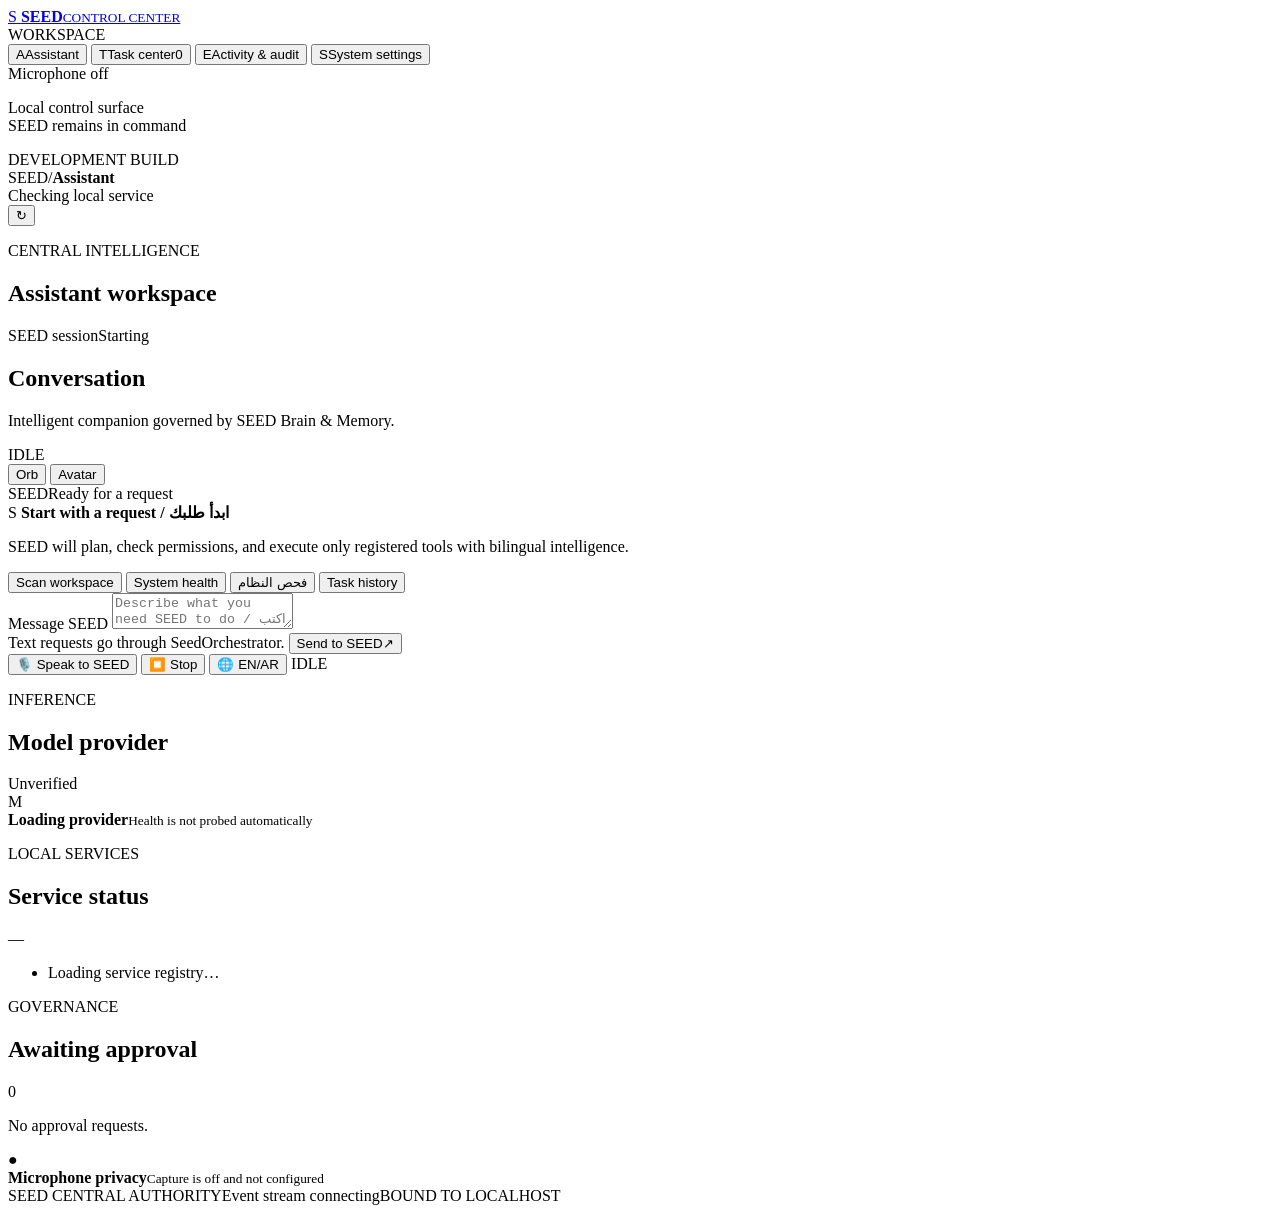
==== desktop/index.html @ 56ac25d8 "Initial commit: SEED-AI autonomous intelligent digital assistant foundation and runtime" ====
<!doctype html>
<html lang="en">
<head>
  <meta charset="utf-8">
  <meta name="viewport" content="width=device-width, initial-scale=1">
  <meta name="seed-csrf-token" content="__SEED_CSRF_TOKEN__">
  <meta name="theme-color" content="#101619">
  <title>SEED | Control Center</title>
  <link rel="stylesheet" href="/styles.css">
  <script src="/app.js" defer></script>
</head>
<body>
  <div class="app-frame">
    <aside class="sidebar" aria-label="Main navigation">
      <a class="brand" href="#assistant" aria-label="SEED Control Center">
        <span class="brand-mark" aria-hidden="true">S</span>
        <span class="brand-copy"><strong>SEED</strong><small>CONTROL CENTER</small></span>
      </a>

      <div class="nav-label">WORKSPACE</div>
      <nav class="primary-nav">
        <button class="nav-item active" type="button" data-view="assistant"><span class="nav-glyph">A</span>Assistant</button>
        <button class="nav-item" type="button" data-view="tasks"><span class="nav-glyph">T</span>Task center<span class="nav-count" id="nav-task-count">0</span></button>
        <button class="nav-item" type="button" data-view="activity"><span class="nav-glyph">E</span>Activity &amp; audit</button>
        <button class="nav-item" type="button" data-view="settings"><span class="nav-glyph">S</span>System settings</button>
      </nav>

      <div class="sidebar-bottom">
        <div class="privacy-indicator"><span class="privacy-dot"></span><span>Microphone off</span></div>
        <p>Local control surface<br>SEED remains in command</p>
        <span class="version-label">DEVELOPMENT BUILD</span>
      </div>
    </aside>

    <main class="main-area">
      <header class="topbar">
        <div class="breadcrumb"><span>SEED</span><span class="crumb-separator">/</span><strong id="topbar-section">Assistant</strong></div>
        <div class="topbar-actions">
          <div class="connection-state"><span class="connection-dot" id="connection-dot"></span><span id="connection-label">Checking local service</span></div>
          <button class="icon-button" id="refresh-button" type="button" aria-label="Refresh system status" title="Refresh status"><span aria-hidden="true">↻</span></button>
        </div>
      </header>

      <section class="view active" id="assistant-view" aria-labelledby="assistant-title">
        <div class="page-heading">
          <div><p class="eyebrow">CENTRAL INTELLIGENCE</p><h1 id="assistant-title">Assistant workspace</h1></div>
          <div class="session-pill"><span class="session-pip"></span><span>SEED session</span><span class="session-id" id="session-short-id">Starting</span></div>
        </div>

        <div class="assistant-layout">
          <section class="conversation-surface" aria-label="Assistant conversation">
            <div class="conversation-header">
              <div><h2>Conversation</h2><p>Intelligent companion governed by SEED Brain &amp; Memory.</p></div>
              <div class="assistant-state" id="assistant-state"><span class="state-light"></span><span id="orb-state-label">IDLE</span></div>
            </div>

            <div class="orb-stage" aria-label="SEED Smart Orb state visualization">
              <div class="orb-mode-switch">
                <button type="button" class="mode-btn active" id="mode-orb-btn" data-mode="orb">Orb</button>
                <button type="button" class="mode-btn" id="mode-avatar-btn" data-mode="avatar">Avatar</button>
              </div>
              <div class="orb-orbit orbit-one"></div>
              <div class="orb-orbit orbit-two"></div>
              <div class="smart-orb" id="smart-orb" data-state="idle" role="img" aria-label="Smart Orb idle">
                <div class="orb-halo"></div><div class="orb-core"></div><div class="orb-glint"></div>
              </div>
              <div class="avatar-container" id="avatar-container" hidden>
                <div class="avatar-ring"></div>
                <div class="avatar-face">
                  <div class="avatar-eyes"><span></span><span></span></div>
                  <div class="avatar-mouth" id="avatar-mouth"></div>
                </div>
              </div>
              <div class="orb-caption"><span class="orb-caption-name">SEED</span><span class="orb-caption-state" id="orb-caption-state">Ready for a request</span></div>
            </div>

            <div class="conversation-feed" id="conversation-feed" aria-live="polite" aria-label="Conversation messages">
              <div class="empty-conversation" id="empty-conversation">
                <span class="empty-mark">S</span>
                <strong>Start with a request / ابدأ طلبك</strong>
                <p>SEED will plan, check permissions, and execute only registered tools with bilingual intelligence.</p>
                <div class="quick-suggestions">
                  <button type="button" class="suggestion-chip" data-prompt="Scan the workspace and check files">Scan workspace</button>
                  <button type="button" class="suggestion-chip" data-prompt="Check system health and registered services">System health</button>
                  <button type="button" class="suggestion-chip" data-prompt="افحص مساحة العمل وعرض حالة النظام">فحص النظام</button>
                  <button type="button" class="suggestion-chip" data-prompt="Show all recent tasks and execution history">Task history</button>
                </div>
              </div>
            </div>

            <form class="composer" id="request-form">
              <label class="visually-hidden" for="request-input">Message SEED</label>
              <textarea id="request-input" name="request" rows="2" maxlength="8000" placeholder="Describe what you need SEED to do / اكتب طلبك هنا…" dir="auto" required></textarea>
              <div class="composer-footer">
                <span class="composer-note">Text requests go through SeedOrchestrator.</span>
                <button class="send-button" id="send-button" type="submit"><span>Send to SEED</span><span class="send-arrow" aria-hidden="true">↗</span></button>
              </div>
            </form>

            <div class="voice-placeholder" aria-label="Advanced Voice Controls">
              <button type="button" id="voice-listen-btn" class="voice-button" onclick="window.SeedVoice.listen()" aria-label="Start Voice Recognition">
                <span class="voice-icon">🎙️</span>
                <span id="voice-btn-text">Speak to SEED</span>
              </button>
              <button type="button" id="voice-stop-btn" class="voice-button secondary" onclick="window.SeedVoice.stop()" aria-label="Stop Voice">
                <span class="voice-icon">⏹️</span>
                <span>Stop</span>
              </button>
              <button type="button" id="lang-toggle-btn" class="voice-button secondary" aria-label="Toggle Language">
                🌐 <span id="lang-badge">EN/AR</span>
              </button>
              <span id="voice-status-badge" class="voice-badge">IDLE</span>
            </div>
          </section>

          <aside class="right-rail" aria-label="SEED system overview">
            <section class="rail-section provider-section">
              <div class="section-heading"><div><p class="eyebrow">INFERENCE</p><h2>Model provider</h2></div><span class="quiet-status" id="provider-status">Unverified</span></div>
              <div class="provider-row"><span class="provider-icon">M</span><div><strong id="provider-name">Loading provider</strong><small id="provider-detail">Health is not probed automatically</small></div></div>
            </section>

            <section class="rail-section service-section">
              <div class="section-heading"><div><p class="eyebrow">LOCAL SERVICES</p><h2>Service status</h2></div><span class="section-count" id="service-count">—</span></div>
              <ul class="service-list" id="service-list"><li class="list-placeholder">Loading service registry…</li></ul>
            </section>

            <section class="rail-section approvals-section">
              <div class="section-heading"><div><p class="eyebrow">GOVERNANCE</p><h2>Awaiting approval</h2></div><span class="section-count" id="approval-count">0</span></div>
              <div class="approval-list" id="approval-list"><p class="list-placeholder">No approval requests.</p></div>
            </section>

            <section class="rail-section privacy-section">
              <div class="privacy-row"><span class="privacy-lock" aria-hidden="true">●</span><div><strong>Microphone privacy</strong><small>Capture is off and not configured</small></div></div>
            </section>
          </aside>
        </div>
      </section>

      <section class="view" id="tasks-view" aria-labelledby="tasks-title" hidden>
        <div class="page-heading"><div><p class="eyebrow">EXECUTION LIFECYCLE</p><h1 id="tasks-title">Task center</h1></div><span class="data-label">LIVE DATABASE · LOCAL</span></div>
        <div class="task-summary" id="task-summary"></div>
        <section class="data-surface"><div class="data-heading"><div><h2>Execution history</h2><p>Persisted tasks from SEED</p></div><button class="text-button" id="tasks-refresh" type="button">Refresh</button></div><div class="table-scroll"><table><thead><tr><th>Task</th><th>Status</th><th>Project</th><th>Created</th></tr></thead><tbody id="task-table"><tr><td colspan="4" class="list-placeholder">Loading tasks…</td></tr></tbody></table></div></section>
      </section>

      <section class="view" id="activity-view" aria-labelledby="activity-title" hidden>
        <div class="page-heading"><div><p class="eyebrow">OPERATIONAL TRACE</p><h1 id="activity-title">Activity &amp; audit</h1></div><span class="data-label">EVENT METADATA ONLY</span></div>
        <section class="data-surface"><div class="data-heading"><div><h2>Recent events</h2><p>Permission and execution lifecycle</p></div><button class="text-button" id="audit-refresh" type="button">Refresh</button></div><div class="event-list" id="audit-list"><p class="list-placeholder">Loading audit events…</p></div></section>
      </section>

      <section class="view" id="settings-view" aria-labelledby="settings-title" hidden>
        <div class="page-heading"><div><p class="eyebrow">CONFIGURATION</p><h1 id="settings-title">System settings</h1></div><span class="data-label">NO SECRETS DISPLAYED</span></div>
        <div class="settings-grid">
          <section class="data-surface settings-block"><p class="eyebrow">MODEL ROUTING</p><h2>Provider</h2><dl><div><dt>Default provider</dt><dd id="settings-provider">Unverified</dd></div><div><dt>Registered providers</dt><dd id="settings-providers">—</dd></div><div><dt>Health</dt><dd>Not probed on page load</dd></div></dl><p class="settings-note">Provider credentials are read by the SEED server process. They are never sent to this page.</p></section>
          <section class="data-surface settings-block"><p class="eyebrow">VOICE</p><h2>Speech interface</h2><dl><div><dt>Speech recognition</dt><dd>Not configured</dd></div><div><dt>Speech synthesis</dt><dd>Not configured</dd></div><div><dt>Wake word</dt><dd>Off</dd></div></dl><p class="settings-note">Microphone capture is disabled. Voice activation requires an explicit future privacy design.</p></section>
          <section class="data-surface settings-block"><p class="eyebrow">VISUAL IDENTITY</p><h2>Presentation</h2><dl><div><dt>Smart Orb</dt><dd>SEED state events</dd></div><div><dt>3D avatar</dt><dd>Not configured</dd></div><div><dt>Animation mode</dt><dd id="motion-setting">System preference</dd></div></dl><p class="settings-note">The optional avatar and Orb are presentation clients; all decisions remain in SEED.</p></section>
        </div>
      </section>

      <footer class="main-footer"><span>SEED CENTRAL AUTHORITY</span><span id="event-connection">Event stream connecting</span><span>BOUND TO LOCALHOST</span></footer>
    </main>
  </div>
</body>
</html>
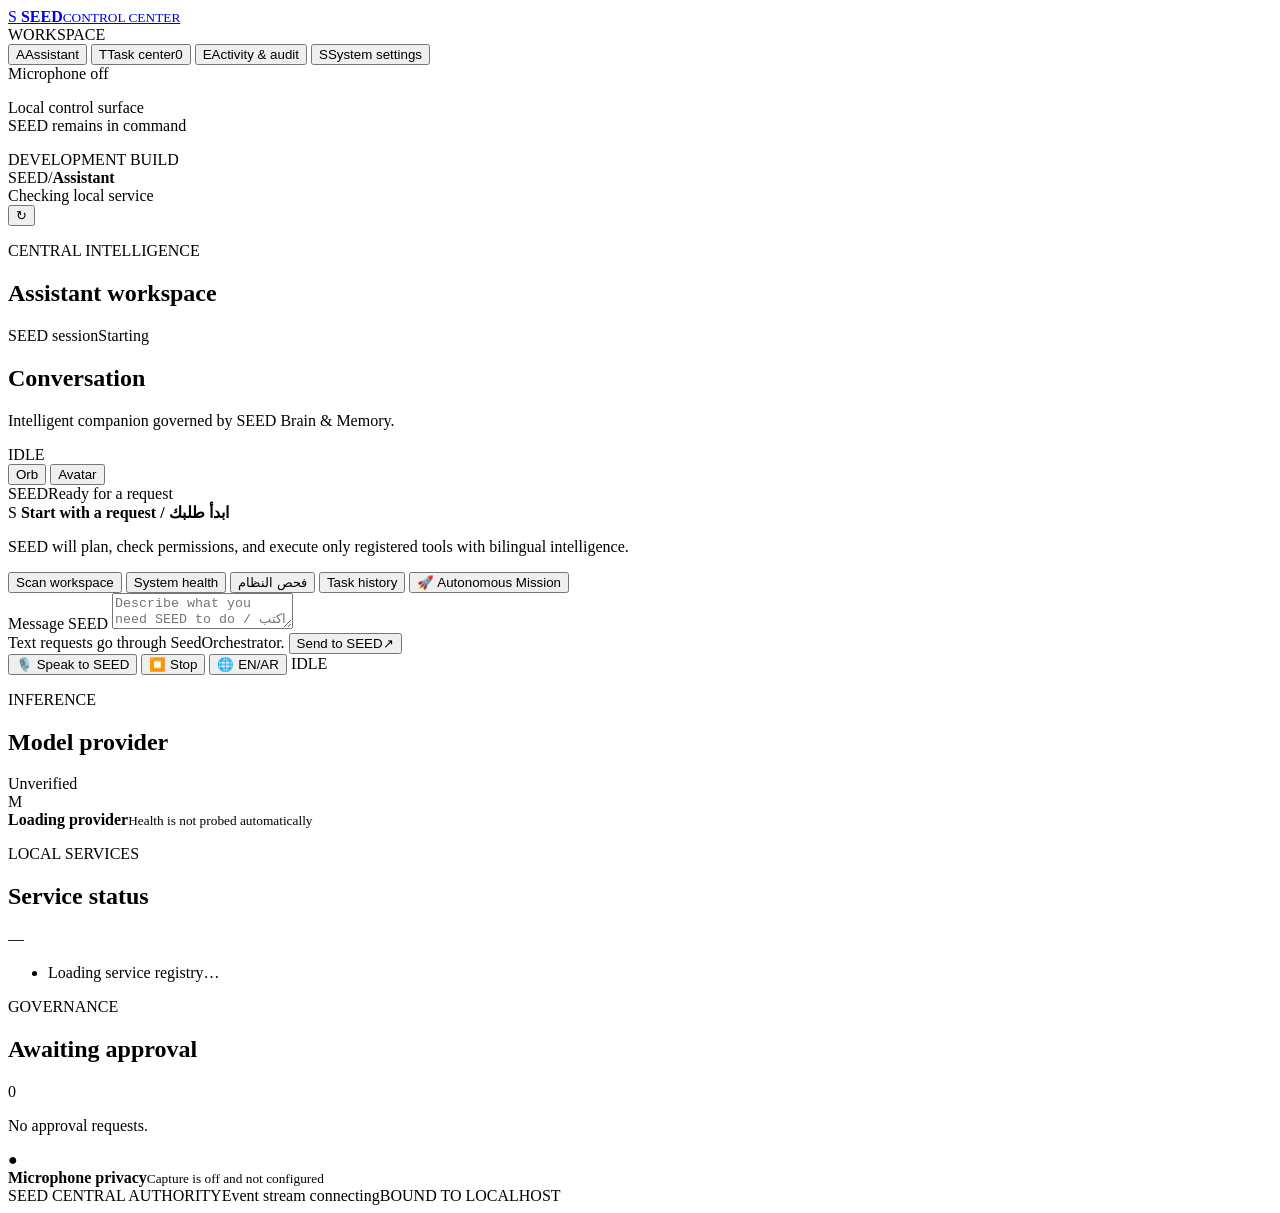
==== commit 7b9d2cfa: "SEED: Create a test feature branch and commit (from modernize/seed-2026-11-14T20-28-44) [ticket dev-" ====
--- a/desktop/index.html
+++ b/desktop/index.html
@@ -84,6 +84,7 @@
                   <button type="button" class="suggestion-chip" data-prompt="Check system health and registered services">System health</button>
                   <button type="button" class="suggestion-chip" data-prompt="افحص مساحة العمل وعرض حالة النظام">فحص النظام</button>
                   <button type="button" class="suggestion-chip" data-prompt="Show all recent tasks and execution history">Task history</button>
+                  <button type="button" class="suggestion-chip autonomous-chip" data-autonomous="true">🚀 Autonomous Mission</button>
                 </div>
               </div>
             </div>
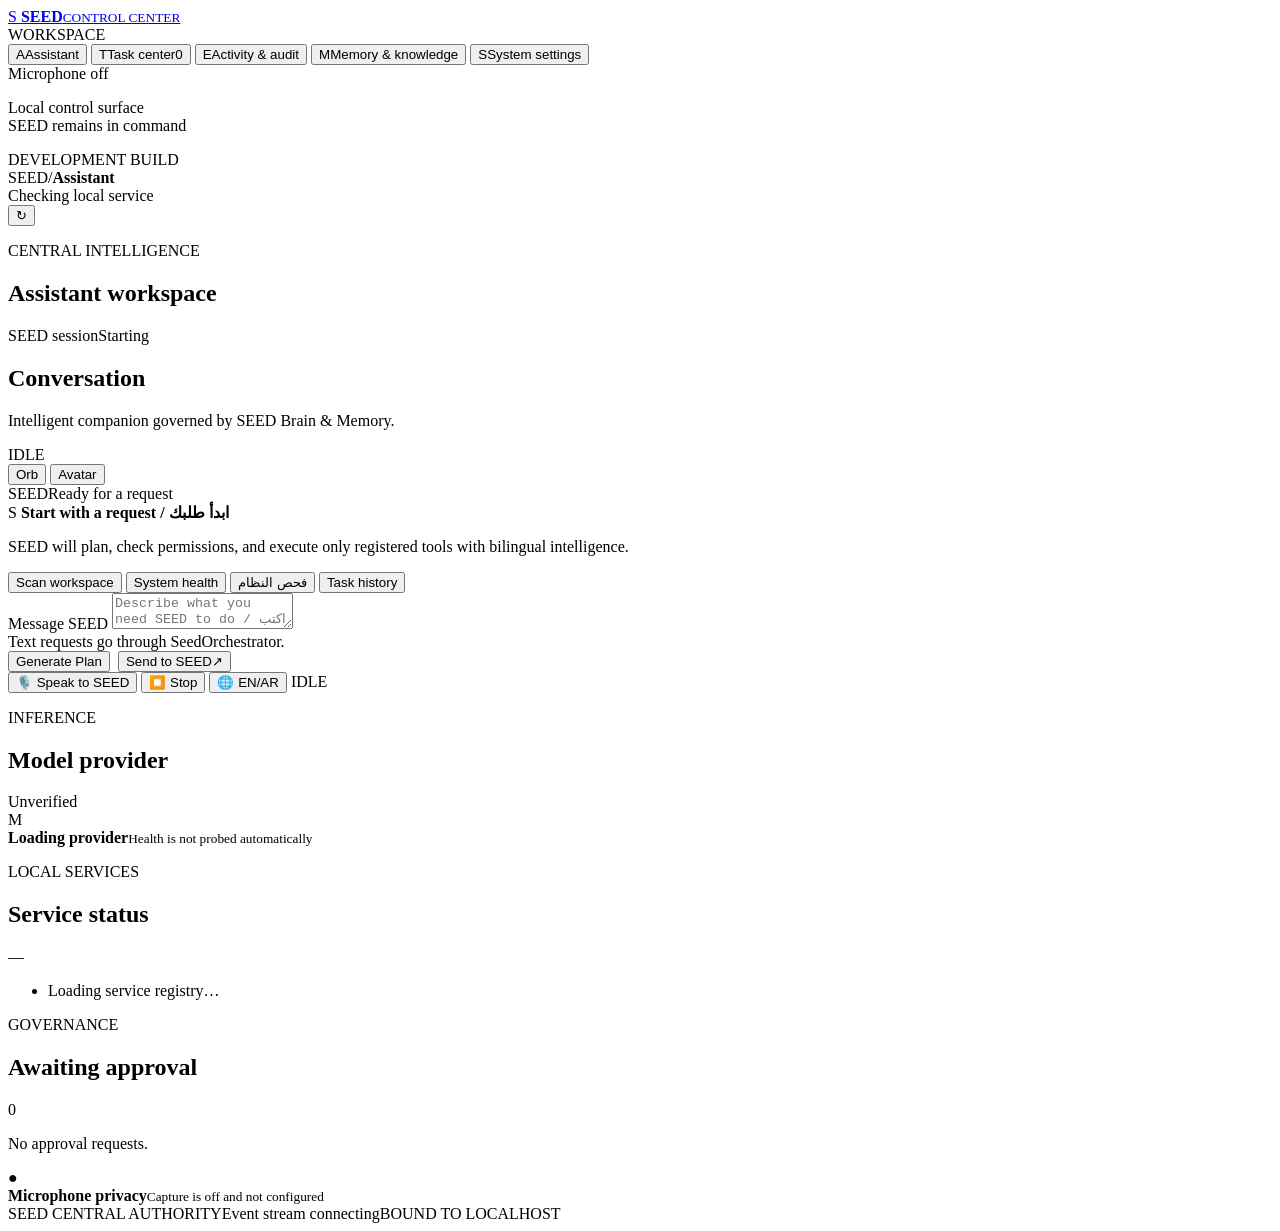
==== commit e02d2793: "chore(seed-ai): consolidate project state, documentation, and Phase 1 completion milestone (RR-01 PA" ====
--- a/desktop/index.html
+++ b/desktop/index.html
@@ -22,6 +22,7 @@
         <button class="nav-item active" type="button" data-view="assistant"><span class="nav-glyph">A</span>Assistant</button>
         <button class="nav-item" type="button" data-view="tasks"><span class="nav-glyph">T</span>Task center<span class="nav-count" id="nav-task-count">0</span></button>
         <button class="nav-item" type="button" data-view="activity"><span class="nav-glyph">E</span>Activity &amp; audit</button>
+        <button class="nav-item" type="button" data-view="memory"><span class="nav-glyph">M</span>Memory &amp; knowledge</button>
         <button class="nav-item" type="button" data-view="settings"><span class="nav-glyph">S</span>System settings</button>
       </nav>
 
@@ -84,7 +85,6 @@
                   <button type="button" class="suggestion-chip" data-prompt="Check system health and registered services">System health</button>
                   <button type="button" class="suggestion-chip" data-prompt="افحص مساحة العمل وعرض حالة النظام">فحص النظام</button>
                   <button type="button" class="suggestion-chip" data-prompt="Show all recent tasks and execution history">Task history</button>
-                  <button type="button" class="suggestion-chip autonomous-chip" data-autonomous="true">🚀 Autonomous Mission</button>
                 </div>
               </div>
             </div>
@@ -94,9 +94,20 @@
               <textarea id="request-input" name="request" rows="2" maxlength="8000" placeholder="Describe what you need SEED to do / اكتب طلبك هنا…" dir="auto" required></textarea>
               <div class="composer-footer">
                 <span class="composer-note">Text requests go through SeedOrchestrator.</span>
-                <button class="send-button" id="send-button" type="submit"><span>Send to SEED</span><span class="send-arrow" aria-hidden="true">↗</span></button>
+                <div style="display: flex; gap: 8px;">
+                  <button class="suggestion-chip" id="plan-button" type="button">Generate Plan</button>
+                  <button class="send-button" id="send-button" type="submit"><span>Send to SEED</span><span class="send-arrow" aria-hidden="true">↗</span></button>
+                </div>
               </div>
             </form>
+
+            <div class="plan-panel" id="plan-panel" hidden>
+              <div class="plan-header">
+                <h3>Live Execution Plan</h3>
+                <button type="button" id="close-plan-btn" class="icon-button" style="width:28px;height:28px;font-size:12px;">×</button>
+              </div>
+              <div id="plan-content"></div>
+            </div>
 
             <div class="voice-placeholder" aria-label="Advanced Voice Controls">
               <button type="button" id="voice-listen-btn" class="voice-button" onclick="window.SeedVoice.listen()" aria-label="Start Voice Recognition">
@@ -148,6 +159,11 @@
         <section class="data-surface"><div class="data-heading"><div><h2>Recent events</h2><p>Permission and execution lifecycle</p></div><button class="text-button" id="audit-refresh" type="button">Refresh</button></div><div class="event-list" id="audit-list"><p class="list-placeholder">Loading audit events…</p></div></section>
       </section>
 
+      <section class="view" id="memory-view" aria-labelledby="memory-title" hidden>
+        <div class="page-heading"><div><p class="eyebrow">PERSISTENT KNOWLEDGE</p><h1 id="memory-title">Memory &amp; knowledge</h1></div><span class="data-label">SEMANTIC STORE</span></div>
+        <section class="data-surface"><div class="data-heading"><div><h2>Stored memories</h2><p>Semantic and persistent memory items</p></div><button class="text-button" id="memory-refresh" type="button">Refresh</button></div><div class="table-scroll"><table><thead><tr><th>Type</th><th>Key</th><th>Content</th><th>Project</th><th>Updated</th></tr></thead><tbody id="memory-table"><tr><td colspan="5" class="list-placeholder">Loading memory items…</td></tr></tbody></table></div></section>
+      </section>
+
       <section class="view" id="settings-view" aria-labelledby="settings-title" hidden>
         <div class="page-heading"><div><p class="eyebrow">CONFIGURATION</p><h1 id="settings-title">System settings</h1></div><span class="data-label">NO SECRETS DISPLAYED</span></div>
         <div class="settings-grid">
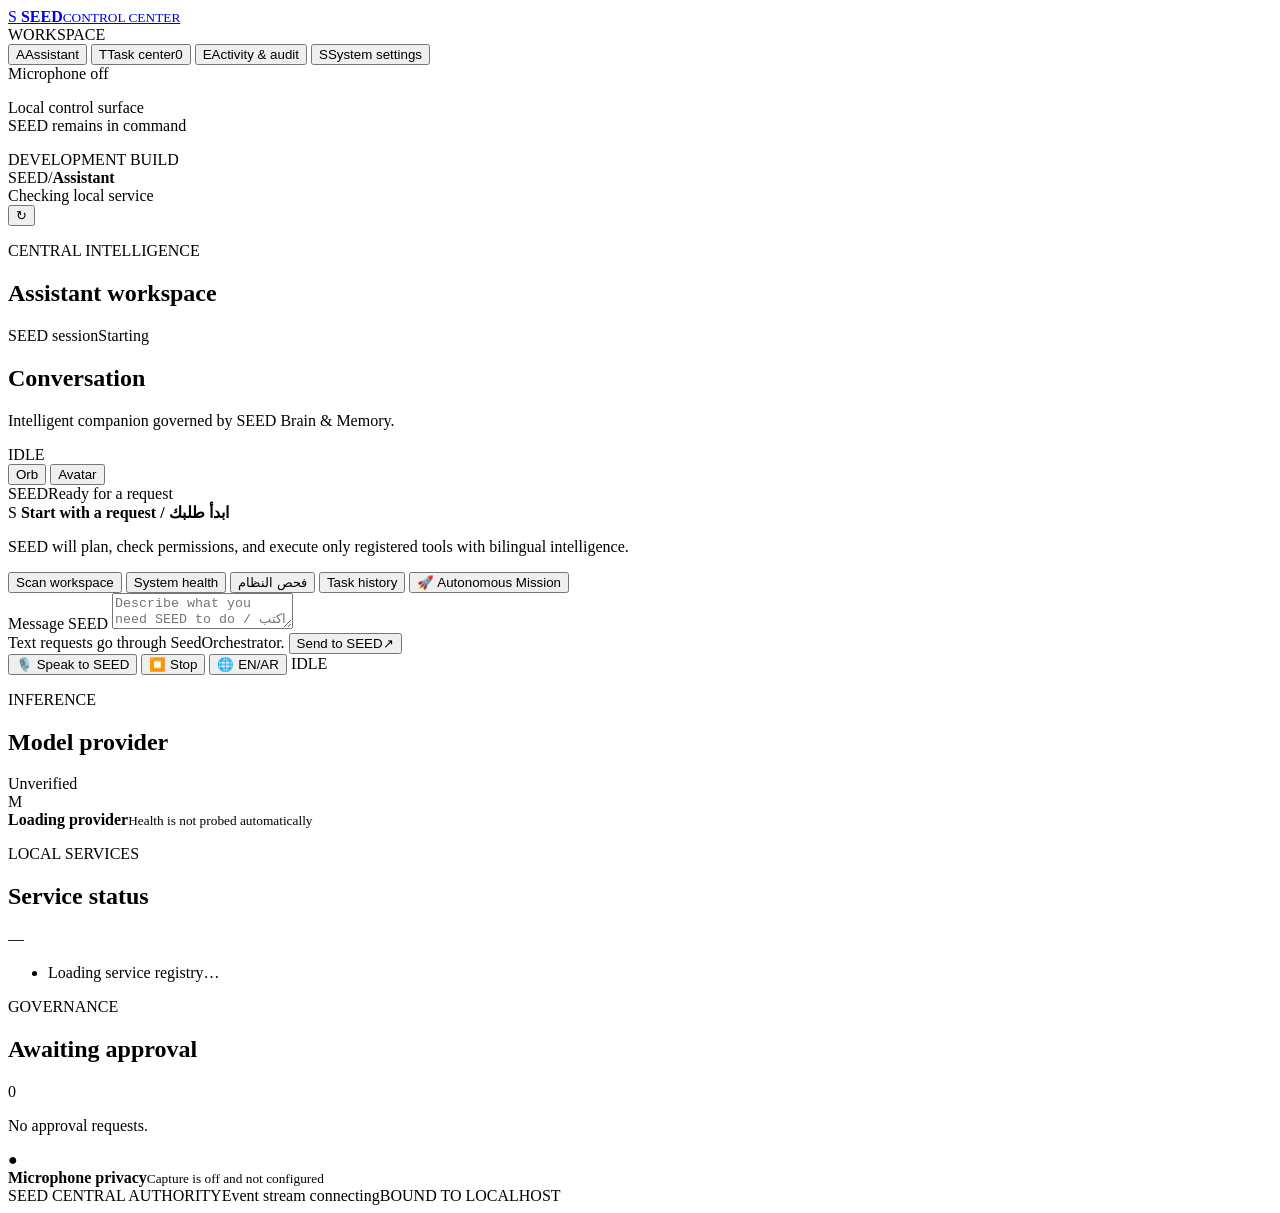
==== commit 5eac4135: "Merge pull request #1 from ahmedadelhalim/modernize/seed-2026-11-15T20-02-03 feat: implement real Qw" ====
--- a/desktop/index.html
+++ b/desktop/index.html
@@ -22,7 +22,6 @@
         <button class="nav-item active" type="button" data-view="assistant"><span class="nav-glyph">A</span>Assistant</button>
         <button class="nav-item" type="button" data-view="tasks"><span class="nav-glyph">T</span>Task center<span class="nav-count" id="nav-task-count">0</span></button>
         <button class="nav-item" type="button" data-view="activity"><span class="nav-glyph">E</span>Activity &amp; audit</button>
-        <button class="nav-item" type="button" data-view="memory"><span class="nav-glyph">M</span>Memory &amp; knowledge</button>
         <button class="nav-item" type="button" data-view="settings"><span class="nav-glyph">S</span>System settings</button>
       </nav>
 
@@ -85,6 +84,7 @@
                   <button type="button" class="suggestion-chip" data-prompt="Check system health and registered services">System health</button>
                   <button type="button" class="suggestion-chip" data-prompt="افحص مساحة العمل وعرض حالة النظام">فحص النظام</button>
                   <button type="button" class="suggestion-chip" data-prompt="Show all recent tasks and execution history">Task history</button>
+                  <button type="button" class="suggestion-chip autonomous-chip" data-autonomous="true">🚀 Autonomous Mission</button>
                 </div>
               </div>
             </div>
@@ -94,20 +94,9 @@
               <textarea id="request-input" name="request" rows="2" maxlength="8000" placeholder="Describe what you need SEED to do / اكتب طلبك هنا…" dir="auto" required></textarea>
               <div class="composer-footer">
                 <span class="composer-note">Text requests go through SeedOrchestrator.</span>
-                <div style="display: flex; gap: 8px;">
-                  <button class="suggestion-chip" id="plan-button" type="button">Generate Plan</button>
-                  <button class="send-button" id="send-button" type="submit"><span>Send to SEED</span><span class="send-arrow" aria-hidden="true">↗</span></button>
-                </div>
+                <button class="send-button" id="send-button" type="submit"><span>Send to SEED</span><span class="send-arrow" aria-hidden="true">↗</span></button>
               </div>
             </form>
-
-            <div class="plan-panel" id="plan-panel" hidden>
-              <div class="plan-header">
-                <h3>Live Execution Plan</h3>
-                <button type="button" id="close-plan-btn" class="icon-button" style="width:28px;height:28px;font-size:12px;">×</button>
-              </div>
-              <div id="plan-content"></div>
-            </div>
 
             <div class="voice-placeholder" aria-label="Advanced Voice Controls">
               <button type="button" id="voice-listen-btn" class="voice-button" onclick="window.SeedVoice.listen()" aria-label="Start Voice Recognition">
@@ -159,11 +148,6 @@
         <section class="data-surface"><div class="data-heading"><div><h2>Recent events</h2><p>Permission and execution lifecycle</p></div><button class="text-button" id="audit-refresh" type="button">Refresh</button></div><div class="event-list" id="audit-list"><p class="list-placeholder">Loading audit events…</p></div></section>
       </section>
 
-      <section class="view" id="memory-view" aria-labelledby="memory-title" hidden>
-        <div class="page-heading"><div><p class="eyebrow">PERSISTENT KNOWLEDGE</p><h1 id="memory-title">Memory &amp; knowledge</h1></div><span class="data-label">SEMANTIC STORE</span></div>
-        <section class="data-surface"><div class="data-heading"><div><h2>Stored memories</h2><p>Semantic and persistent memory items</p></div><button class="text-button" id="memory-refresh" type="button">Refresh</button></div><div class="table-scroll"><table><thead><tr><th>Type</th><th>Key</th><th>Content</th><th>Project</th><th>Updated</th></tr></thead><tbody id="memory-table"><tr><td colspan="5" class="list-placeholder">Loading memory items…</td></tr></tbody></table></div></section>
-      </section>
-
       <section class="view" id="settings-view" aria-labelledby="settings-title" hidden>
         <div class="page-heading"><div><p class="eyebrow">CONFIGURATION</p><h1 id="settings-title">System settings</h1></div><span class="data-label">NO SECRETS DISPLAYED</span></div>
         <div class="settings-grid">
